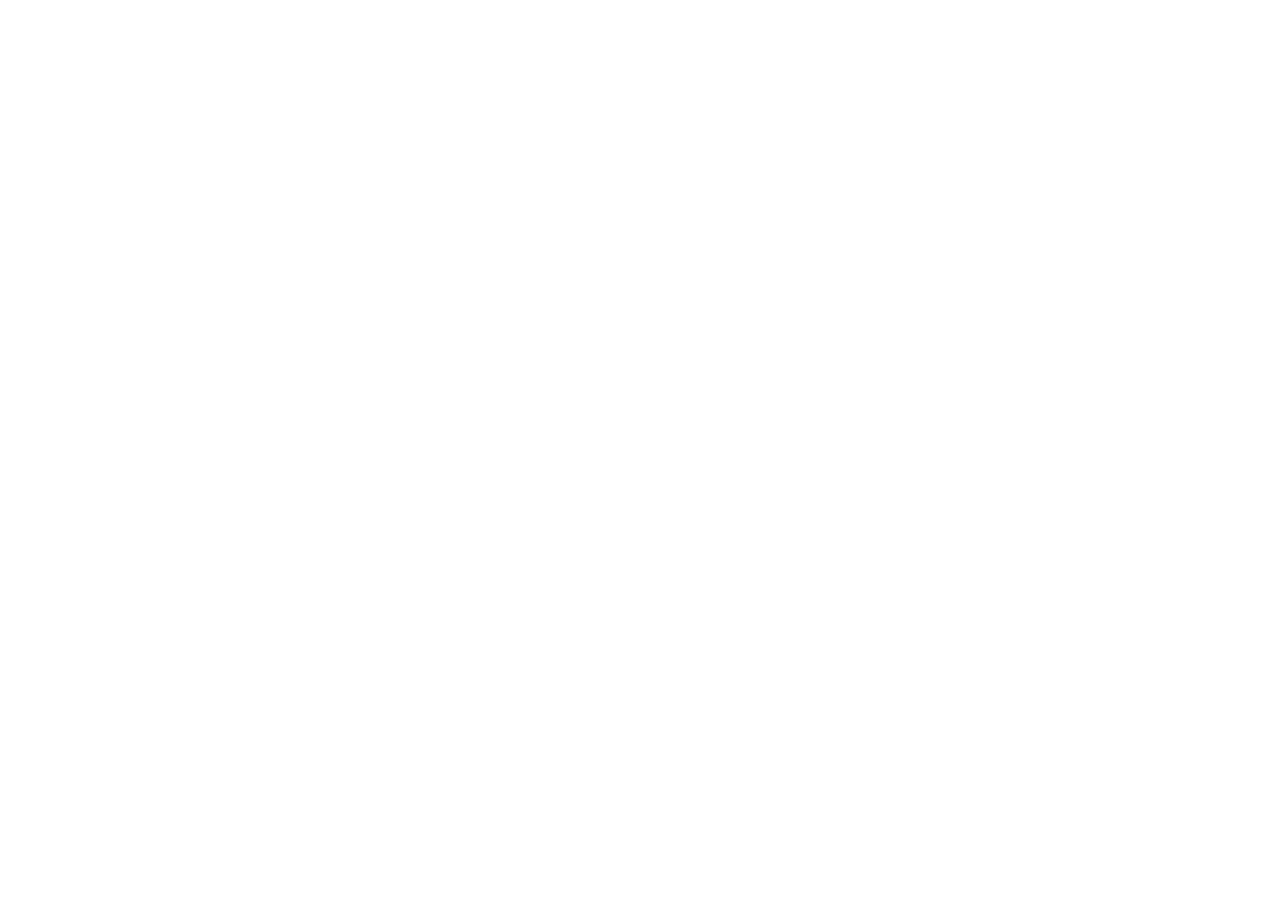
==== books.html @ 0e7b80ad "feat: main page" ====
<!DOCTYPE html>
<html lang="en">
<head>
    <meta charset="UTF-8">
    <meta name="viewport" content="width=device-width, initial-scale=1.0">
    <title>Document</title>
</head>
<body>
    
</body>
</html>
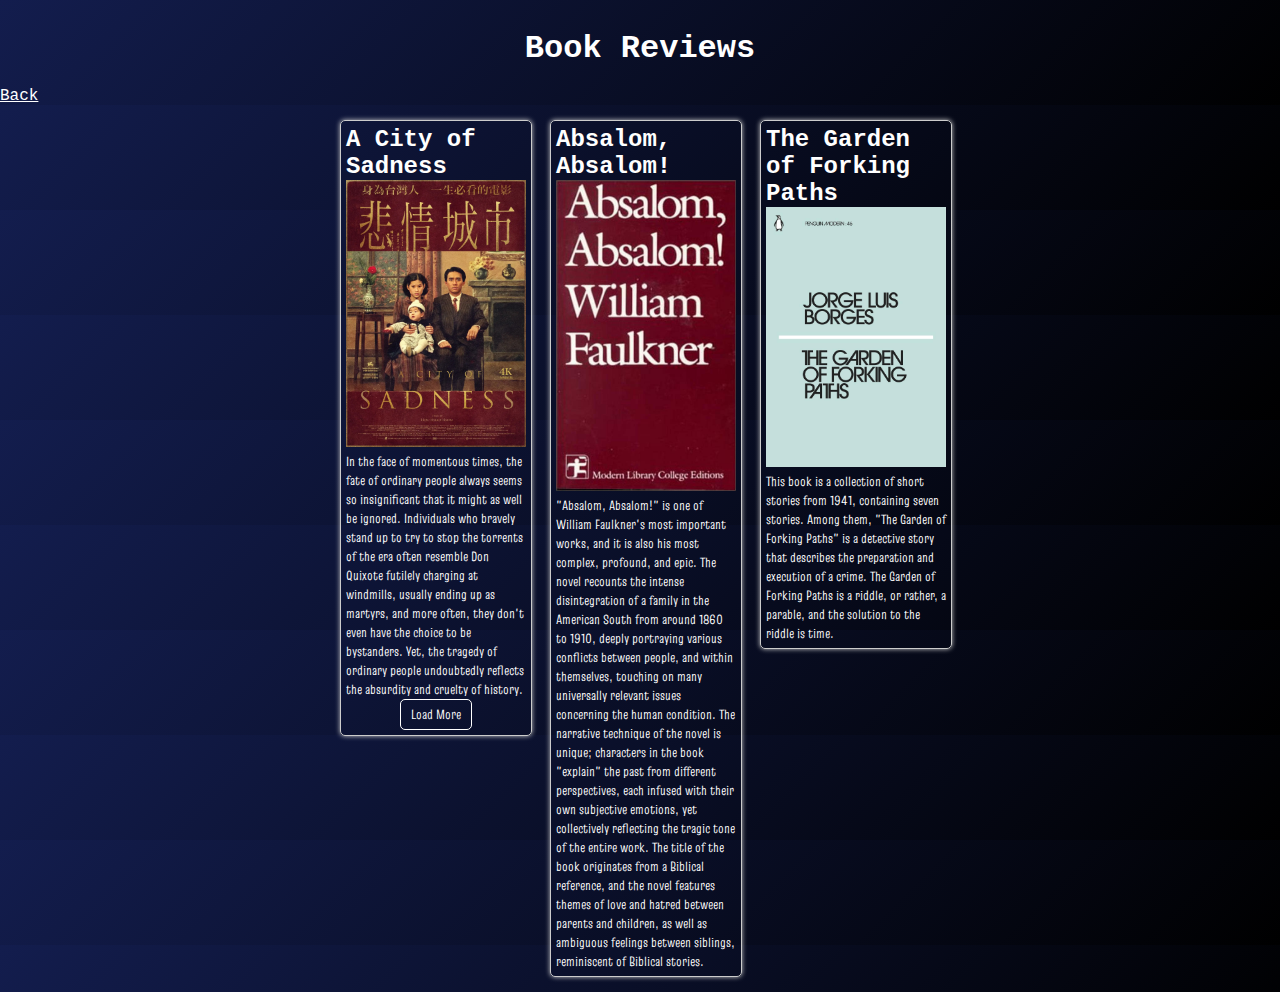
==== commit 4a3a1f83: "fix: No flash before all boxes positioned" ====
--- a/books.html
+++ b/books.html
@@ -1,11 +1,86 @@
 <!DOCTYPE html>
 <html lang="en">
+
 <head>
-    <meta charset="UTF-8">
-    <meta name="viewport" content="width=device-width, initial-scale=1.0">
-    <title>Document</title>
+
+    <head>
+        <meta charset="UTF-8">
+        <meta name="viewport" content="width=device-width, initial-scale=1.0">
+        <title>Books</title>
+        <link rel="stylesheet" type="text/css" href="css/basic.css">
+        <link rel="stylesheet" type="text/css" href="css/items.css">
+        <link rel="preconnect" href="https://fonts.gstatic.com">
+        <link href="https://fonts.googleapis.com/css2?family=Montserrat:wght@300;400;500&display=swap" rel="stylesheet">
+        <link rel="preconnect" href="https://fonts.googleapis.com">
+        <link rel="preconnect" href="https://fonts.gstatic.com" crossorigin>
+        <link
+            href="https://fonts.googleapis.com/css2?family=Noto+Sans+Old+Persian&family=Truculenta:opsz,wght@12..72,100..900&display=swap"
+            rel="stylesheet">
+
+        <script src="js/waterfall.js" defer></script>
+    </head>
 </head>
+
 <body>
-    
+    <h1>Book Reviews</h1>
+    <a href="index.html" tabindex="0">
+        Back
+    </a>
+    <div id="items">
+        <div class="box">
+            <div class="box-img">
+                <h2>A City of Sadness</h2>
+                <img src="images/A_city_of_sadness.JPG" width="150" alt="A City of Sadness" />
+                <p id="first-p-A-City-of-Sadness">In the face of momentous times, the fate of ordinary people always
+                    seems so insignificant that it
+                    might as well be ignored. Individuals who bravely stand up to try to stop the torrents of the era
+                    often resemble Don Quixote futilely charging at windmills, usually ending up as martyrs, and more
+                    often, they don't even have the choice to be bystanders. Yet, the tragedy of ordinary people
+                    undoubtedly reflects the absurdity and cruelty of history.</p>
+                <div id="more-A-City-of-Sadness" style="display: none;">
+                    <p> After Japan's unconditional surrender in 1945 and Taiwan's subsequent recovery, a Lin family in
+                        Keelung thought they were about to live better days. However, fate had other plans, and the Lin
+                        family faced continuous upheavals. After the "February 28 Incident," only the fourth brother,
+                        Lin
+                        Wenqing (played by Tony Leung), a deaf-mute who owned a photo studio, remained out of trouble.
+                        However, the tragedy did not stop there; due to connections with progressive individuals, Lin
+                        Wenqing could not escape arrest, leaving only him and his infant nephew, Wu Kuan-mei (played by
+                        Hsin
+                        Shu-fen), who was still babbling in his cradle.</p>
+                </div>
+                <button id="more-btn-A-City-of-Sadness" onclick="loadMore('A-City-of-Sadness')">Load More</button>
+            </div>
+        </div>
+        <div class="box">
+            <div class="box-img">
+                <h2>Absalom, Absalom!</h2>
+                <img src="images/Absalom-Absalom.jpg" width="150"
+                    alt="Absalom, Absalom!" />
+                <p>
+                    "Absalom, Absalom!" is one of William Faulkner's most important works, and it is also his most
+                    complex, profound, and epic. The novel recounts the intense disintegration of a family in the
+                    American South from around 1860 to 1910, deeply portraying various conflicts between people, and
+                    within themselves, touching on many universally relevant issues concerning the human condition. The
+                    narrative technique of the novel is unique; characters in the book "explain" the past from different
+                    perspectives, each infused with their own subjective emotions, yet collectively reflecting the
+                    tragic tone of the entire work. The title of the book originates from a Biblical reference, and the
+                    novel features themes of love and hatred between parents and children, as well as ambiguous feelings
+                    between siblings, reminiscent of Biblical stories.</p>
+            </div>
+        </div>
+        <div class="box">
+            <div class="box-img">
+                <h2>The Garden of Forking Paths</h2>
+                <img src="images/The_garden_of_forking_paths.jpeg" width="150"
+                    alt="Poster for The Garden of Forking Paths" />
+                <p>This book is a collection of short stories from 1941, containing seven stories. Among them, "The
+                    Garden of Forking Paths" is a detective story that describes the preparation and execution of a
+                    crime. The Garden of Forking Paths is a riddle, or rather, a parable, and the solution to the riddle
+                    is time.</p>
+            </div>
+        </div>
+    </div>
+
 </body>
+
 </html>--- a/css/basic.css
+++ b/css/basic.css
@@ -0,0 +1,12 @@
+body {
+    background: linear-gradient(-45deg, black, #131d4e),
+    radial-gradient(circle at top left, rgba(255, 255, 255, 0.25), rgba(0, 0, 0, 0) 70%);
+    /* background-blend-mode: screen; */
+    /* height: 100vh; */
+    font-family: "Lucida Console", "Courier New", monospace;
+    color: white;
+    /* width: 90%; */
+    /* display: flex; */
+    /* align-items: center; */
+    /* justify-content: center; */
+}--- a/css/items.css
+++ b/css/items.css
@@ -0,0 +1,73 @@
+truculenta-a {
+    font-family: "Truculenta", sans-serif;
+    font-optical-sizing: auto;
+    font-weight: 200;
+    font-style: normal;
+    font-variation-settings:
+      "wdth" 100;
+  }
+
+* {
+    padding: 0;
+    margin: 0;
+}
+
+h1 {
+    text-align: center;
+    padding-top: 30px;
+    padding-bottom: 20px;
+}
+
+#items {
+    position: relative;
+    margin: auto auto;
+}
+
+.box {
+    visibility: hidden;
+    padding: 15px;
+    width: 180px;
+    word-wrap: break-word;
+}
+
+.box-img p {
+    font-size: smaller;
+    font-family: "Truculenta", sans-serif;
+}
+
+.box-img {
+    width: 180px;
+    padding: 5px;
+    border: 1px solid #ccc;
+    box-shadow: 0 0 5px #ccc;
+    border-radius: 5px;
+}
+
+.box-img img {
+    width: 100%;
+    height: auto;
+}
+
+button {
+    display: block;
+    width: max-content;
+    padding: 5px 10px 5px 10px;
+    background-color: transparent;
+    color: white;
+    border: 1px solid white;
+    border-radius: 5px;
+    cursor: pointer;
+    margin: auto auto;
+    font-family: "Truculenta", sans-serif;
+}
+
+button:hover {
+    background-color: transparent;
+}
+
+a {
+    color: white;
+    text-align: center;
+
+}
+  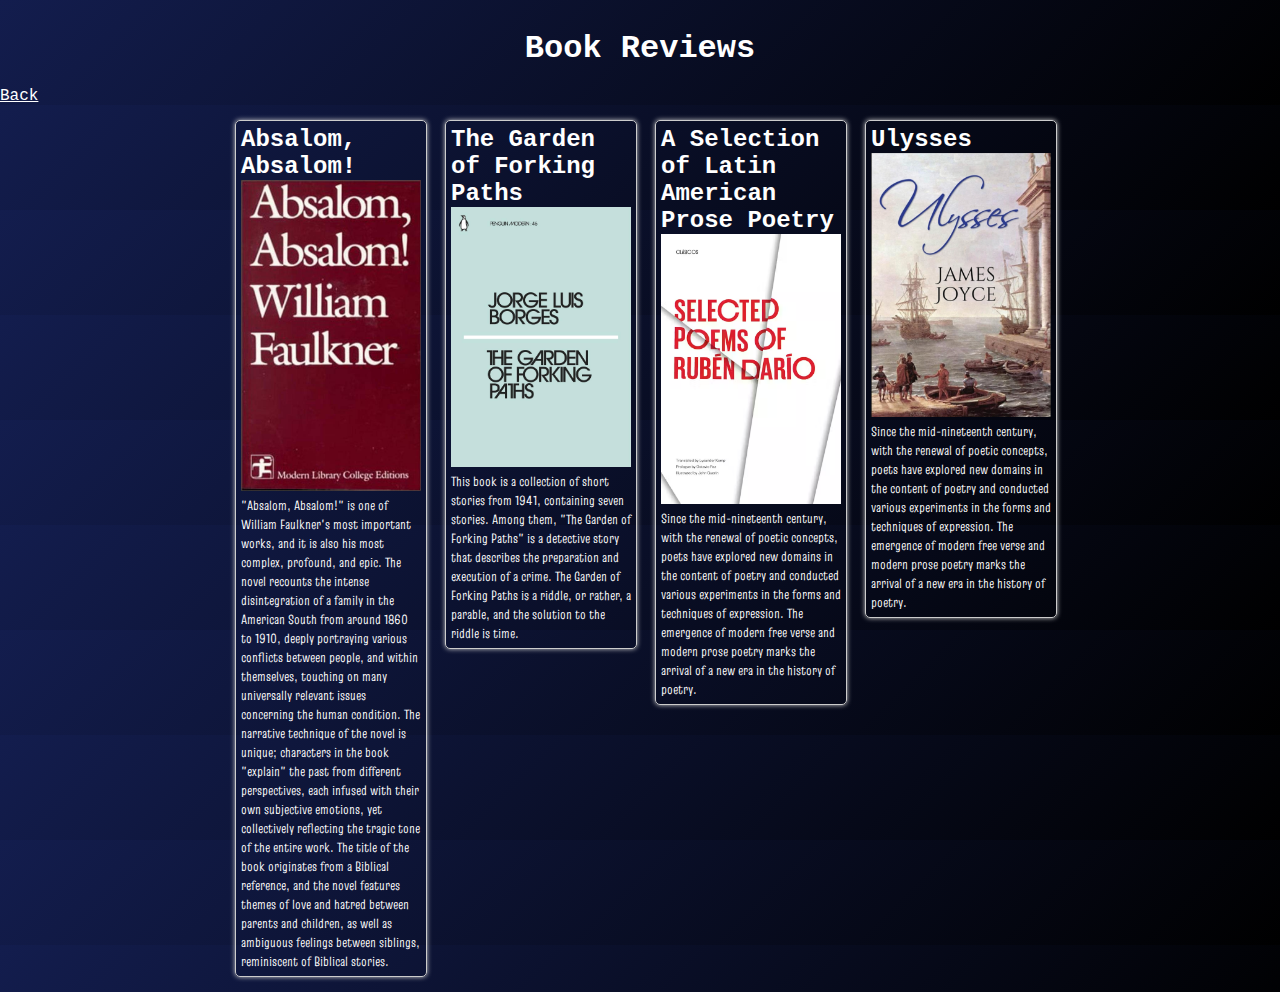
==== commit c7293440: "feat: music embeded" ====
--- a/books.html
+++ b/books.html
@@ -7,6 +7,7 @@
         <meta charset="UTF-8">
         <meta name="viewport" content="width=device-width, initial-scale=1.0">
         <title>Books</title>
+        <link rel="icon" href="images/fav.png" type="image/png">
         <link rel="stylesheet" type="text/css" href="css/basic.css">
         <link rel="stylesheet" type="text/css" href="css/items.css">
         <link rel="preconnect" href="https://fonts.gstatic.com">
@@ -27,7 +28,7 @@
         Back
     </a>
     <div id="items">
-        <div class="box">
+        <!-- <div class="box">
             <div class="box-img">
                 <h2>A City of Sadness</h2>
                 <img src="images/A_city_of_sadness.JPG" width="150" alt="A City of Sadness" />
@@ -50,12 +51,11 @@
                 </div>
                 <button id="more-btn-A-City-of-Sadness" onclick="loadMore('A-City-of-Sadness')">Load More</button>
             </div>
-        </div>
+        </div> -->
         <div class="box">
             <div class="box-img">
                 <h2>Absalom, Absalom!</h2>
-                <img src="images/Absalom-Absalom.jpg" width="150"
-                    alt="Absalom, Absalom!" />
+                <img src="images/Absalom-Absalom.jpg" width="150" alt="Absalom, Absalom!" />
                 <p>
                     "Absalom, Absalom!" is one of William Faulkner's most important works, and it is also his most
                     complex, profound, and epic. The novel recounts the intense disintegration of a family in the
@@ -71,12 +71,31 @@
         <div class="box">
             <div class="box-img">
                 <h2>The Garden of Forking Paths</h2>
-                <img src="images/The_garden_of_forking_paths.jpeg" width="150"
-                    alt="Poster for The Garden of Forking Paths" />
+                <img src="images/The_garden_of_forking_paths.jpeg" width="150" alt="The Garden of Forking Paths" />
                 <p>This book is a collection of short stories from 1941, containing seven stories. Among them, "The
                     Garden of Forking Paths" is a detective story that describes the preparation and execution of a
                     crime. The Garden of Forking Paths is a riddle, or rather, a parable, and the solution to the riddle
                     is time.</p>
+            </div>
+        </div>
+        <div class="box">
+            <div class="box-img">
+                <h2>A Selection of Latin American Prose Poetry</h2>
+                <img src="images/Latin_American_prose_poetry.avif" width="150" alt="Latin American Prose Poetry" />
+                <p>Since the mid-nineteenth century, with the renewal of poetic concepts, poets have explored new
+                    domains in the content of poetry and conducted various experiments in the forms and techniques of
+                    expression. The emergence of modern free verse and modern prose poetry marks the arrival of a new
+                    era in the history of poetry.</p>
+            </div>
+        </div>
+        <div class="box">
+            <div class="box-img">
+                <h2>Ulysses</h2>
+                <img src="images/Ulysses.png" width="150" alt="Ulysses" />
+                <p>Since the mid-nineteenth century, with the renewal of poetic concepts, poets have explored new
+                    domains in the content of poetry and conducted various experiments in the forms and techniques of
+                    expression. The emergence of modern free verse and modern prose poetry marks the arrival of a new
+                    era in the history of poetry.</p>
             </div>
         </div>
     </div>
